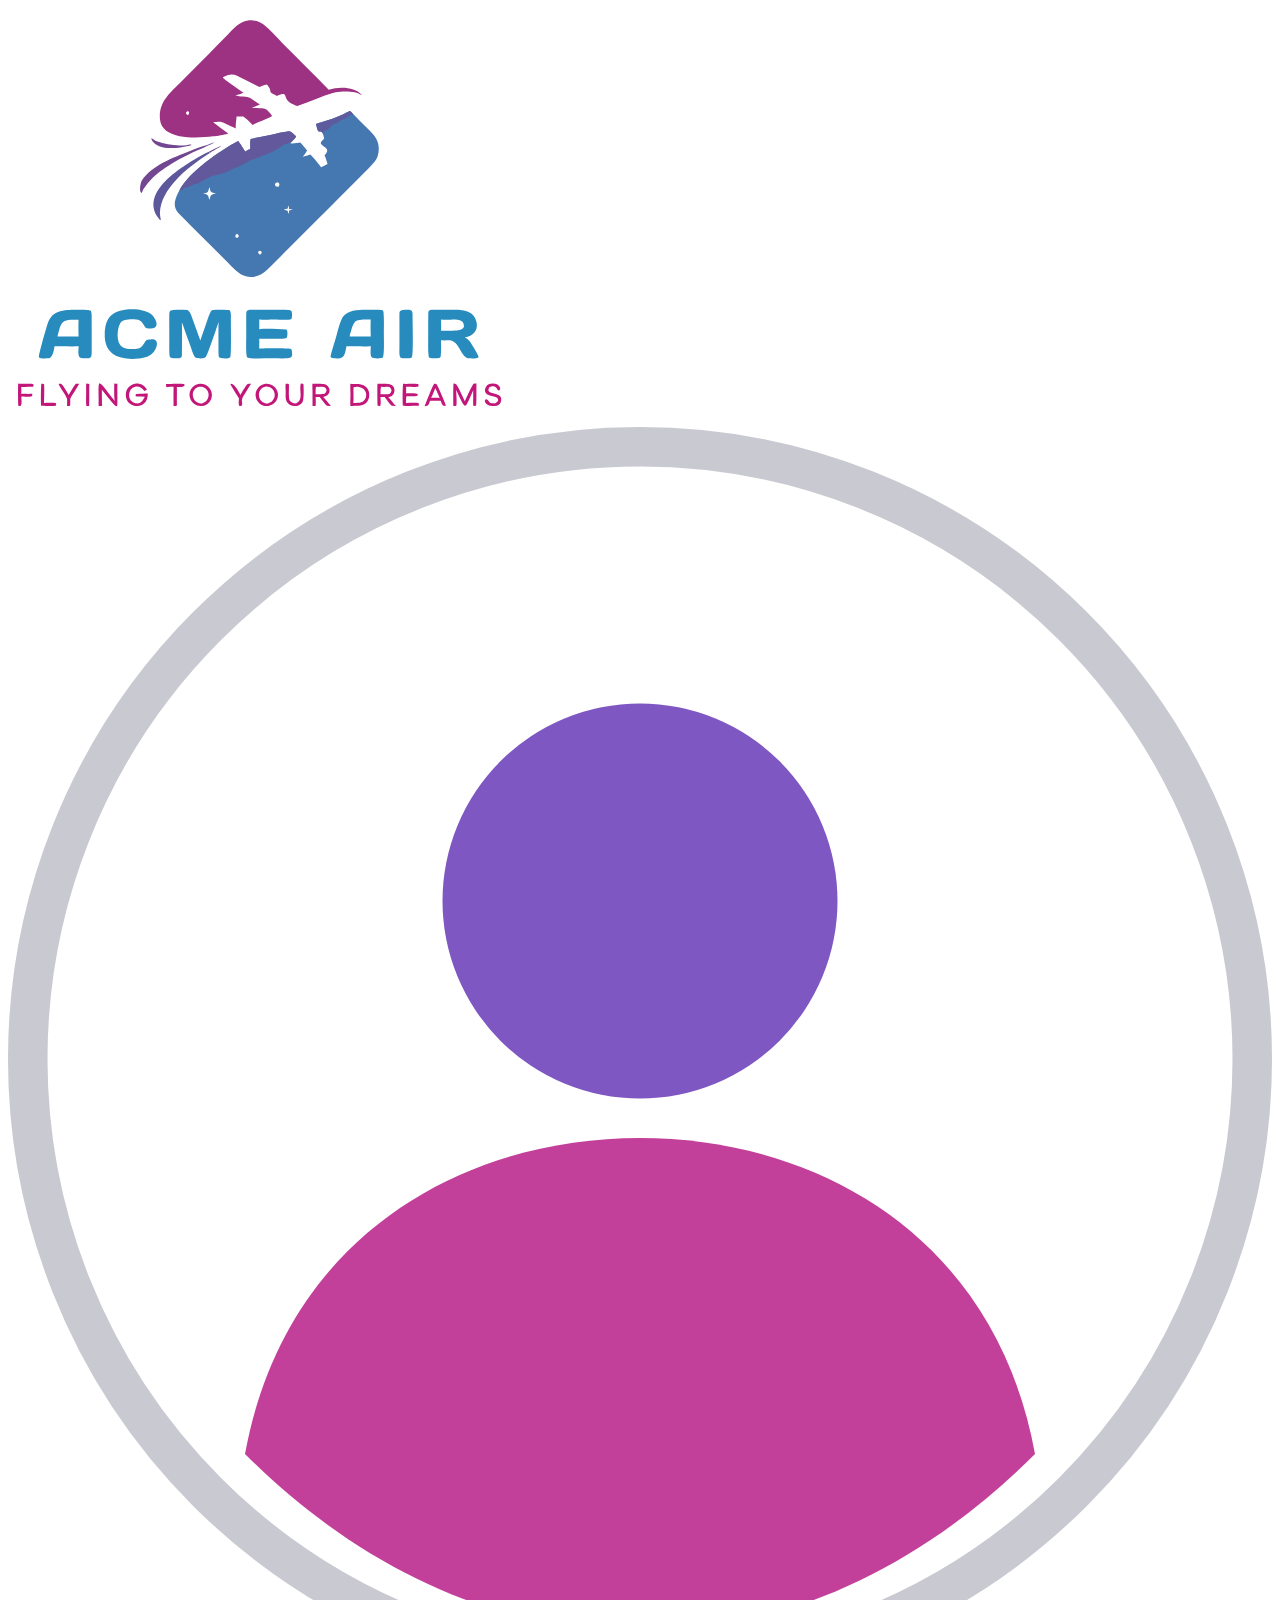
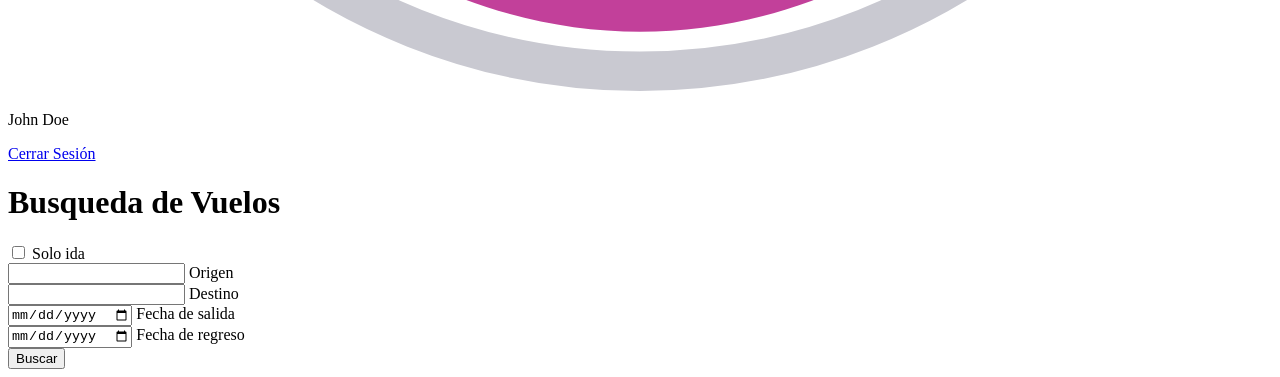
==== buscar-vuelos.html @ 40a118a6 "Add buscar-vuelos.html for flight search functionality" ====
<!DOCTYPE html>
<html lang="es">
<head>
    <meta charset="UTF-8">
    <meta name="viewport" content="width=device-width, initial-scale=1.0">
    <meta name="description" content="ACME AIR: busca vuelos indicando origen, destino y fechas de viaje.">
    <title>Búsqueda de Vuelos - Acme Air</title>
    <!-- Tipografía Poppins -->
    <link rel="preconnect" href="https://fonts.googleapis.com">
    <link rel="preconnect" href="https://fonts.gstatic.com" crossorigin>
    <link href="https://fonts.googleapis.com/css2?family=Poppins:wght@300;400;500;600;700&display=swap" rel="stylesheet">
    <link rel="stylesheet" href="css/buscar-vuelos.css">
</head>
<body>
    <div class="main-container">
        <!-- Banner superior -->
        <header class="header-banner">
            <a href="menu.html" aria-label="Acme Air, ir al menú principal">
                <img src="img/icons/Logo.svg" alt="Acme Air - Flying to your dreams" class="logo">
            </a>
        </header>

        <!-- Contenedor de la tarjeta blanca -->
        <main class="card-container">
            <div class="search-content">

                <!-- Usuario y cierre de sesión -->
                <section class="usuario" aria-label="Sesión de usuario">
                    <svg class="usuario__avatar" viewBox="0 0 64 64" role="img" aria-label="Foto de perfil de John Doe">
                        <circle cx="32" cy="32" r="31" fill="#fff" stroke="#c9c9d1" stroke-width="2"/>
                        <circle cx="32" cy="24" r="10" fill="#7e57c2"/>
                        <path d="M12 52c2-11 11-16 20-16s18 5 20 16c-6 6-13 9-20 9s-14-3-20-9z" fill="#c2409a"/>
                    </svg>
                    <div class="usuario__datos">
                        <p class="usuario__nombre">John Doe</p>
                        <a class="usuario__salir" href="index.html">Cerrar Sesión</a>
                    </div>
                </section>

                <h1 class="titulo" id="titulo-busqueda">Busqueda de Vuelos</h1>

                <form class="formulario" action="vuelos.html" method="get" aria-labelledby="titulo-busqueda">

                    <div class="campo-check">
                        <input type="checkbox" id="solo-ida" name="solo-ida" value="si">
                        <label for="solo-ida">Solo ida</label>
                    </div>

                    <div class="campo">
                        <input type="text" id="origen" name="origen" placeholder=" " list="ciudades" autocomplete="off" required>
                        <label for="origen">Origen</label>
                    </div>

                    <div class="campo">
                        <input type="text" id="destino" name="destino" placeholder=" " list="ciudades" autocomplete="off" required>
                        <label for="destino">Destino</label>
                    </div>

                    <div class="campo campo--fecha">
                        <input type="date" id="fecha-salida" name="fecha-salida" required>
                        <label for="fecha-salida">Fecha de salida</label>
                    </div>

                    <div class="campo campo--fecha campo--regreso">
                        <input type="date" id="fecha-regreso" name="fecha-regreso">
                        <label for="fecha-regreso">Fecha de regreso</label>
                    </div>

                    <datalist id="ciudades">
                        <option value="Bogotá"></option>
                        <option value="Barranquilla"></option>
                        <option value="Medellín"></option>
                        <option value="Cali"></option>
                        <option value="Cartagena"></option>
                        <option value="Bucaramanga"></option>
                    </datalist>

                    <button type="submit" class="btn-buscar">Buscar</button>
                </form>

            </div>
        </main>
    </div>
</body>
</html>
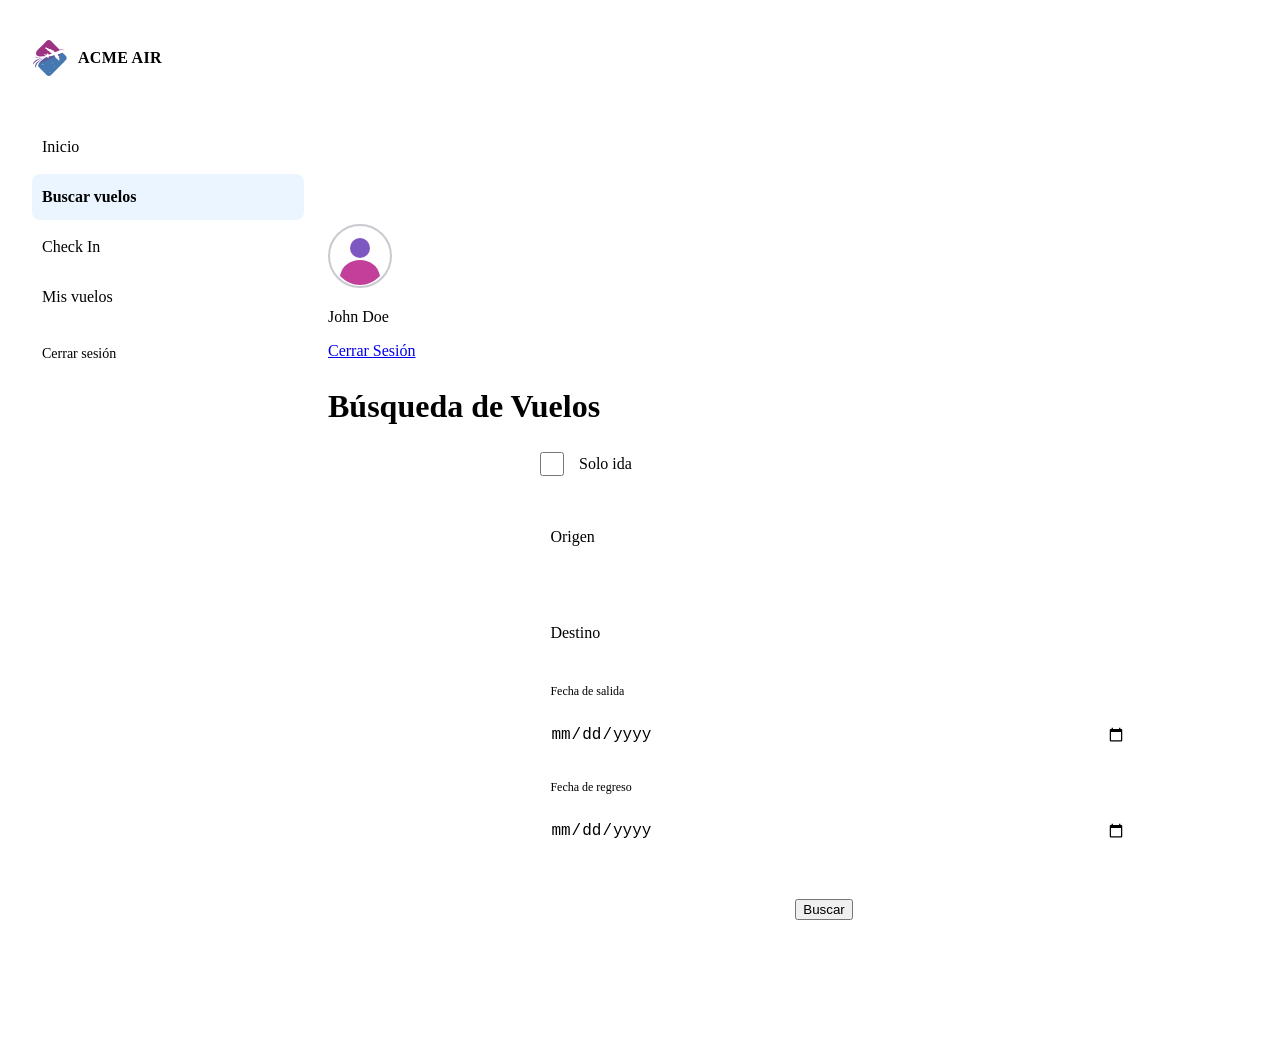
==== commit dd82b05d: "Reactualizar HTML" ====
--- a/buscar-vuelos.html
+++ b/buscar-vuelos.html
@@ -9,77 +9,101 @@
     <link rel="preconnect" href="https://fonts.googleapis.com">
     <link rel="preconnect" href="https://fonts.gstatic.com" crossorigin>
     <link href="https://fonts.googleapis.com/css2?family=Poppins:wght@300;400;500;600;700&display=swap" rel="stylesheet">
-    <link rel="stylesheet" href="css/buscar-vuelos.css">
+    <!-- Estilos: tokens/componentes → layout → formularios → responsive -->
+    <link rel="stylesheet" href="css/style.css">
+    <link rel="stylesheet" href="css/layout.css">
+    <link rel="stylesheet" href="css/forms.css">
+    <link rel="stylesheet" href="css/responsive.css">
 </head>
 <body>
-    <div class="main-container">
-        <!-- Banner superior -->
-        <header class="header-banner">
-            <a href="menu.html" aria-label="Acme Air, ir al menú principal">
+    <div class="app">
+        <!-- Estado del menú (hamburguesa en móvil, sidebar en desktop) -->
+        <input type="checkbox" id="menu-toggle" class="menu-toggle">
+
+        <header class="site-header">
+            <label for="menu-toggle" class="menu-btn">
+                <svg class="menu-btn__icon" viewBox="0 0 24 24" aria-hidden="true">
+                    <rect class="menu-btn__linea" x="2" y="4.8" width="20" height="2.2" rx="1.1"></rect>
+                    <rect class="menu-btn__linea" x="2" y="10.9" width="20" height="2.2" rx="1.1"></rect>
+                    <rect class="menu-btn__linea" x="2" y="17" width="20" height="2.2" rx="1.1"></rect>
+                </svg>
+                <span class="visually-hidden">Abrir menú</span>
+            </label>
+            <a href="menu.html" class="site-logo" aria-label="Acme Air, ir al menú principal">
                 <img src="img/icons/Logo.svg" alt="Acme Air - Flying to your dreams" class="logo">
             </a>
         </header>
 
-        <!-- Contenedor de la tarjeta blanca -->
-        <main class="card-container">
-            <div class="search-content">
+        <nav class="sidebar" aria-label="Menú de navegación">
+            <label for="menu-toggle" class="sidebar__cerrar">Cerrar menú</label>
+            <div class="sidebar__brand">
+                <img src="img/icons/iconoLogo.svg" alt="" class="sidebar__brand-icon">
+                <span class="sidebar__brand-texto">ACME AIR</span>
+            </div>
+            <a href="menu.html" class="sidebar__link">Inicio</a>
+            <a href="buscar-vuelos.html" class="sidebar__link" aria-current="page">Buscar vuelos</a>
+            <a href="checkin.html" class="sidebar__link">Check In</a>
+            <a href="mis-vuelos.html" class="sidebar__link">Mis vuelos</a>
+            <a href="index.html" class="sidebar__link sidebar__salir">Cerrar sesión</a>
+        </nav>
 
-                <!-- Usuario y cierre de sesión -->
-                <section class="usuario" aria-label="Sesión de usuario">
-                    <svg class="usuario__avatar" viewBox="0 0 64 64" role="img" aria-label="Foto de perfil de John Doe">
-                        <circle cx="32" cy="32" r="31" fill="#fff" stroke="#c9c9d1" stroke-width="2"/>
-                        <circle cx="32" cy="24" r="10" fill="#7e57c2"/>
-                        <path d="M12 52c2-11 11-16 20-16s18 5 20 16c-6 6-13 9-20 9s-14-3-20-9z" fill="#c2409a"/>
-                    </svg>
-                    <div class="usuario__datos">
-                        <p class="usuario__nombre">John Doe</p>
-                        <a class="usuario__salir" href="index.html">Cerrar Sesión</a>
-                    </div>
-                </section>
+        <main class="content">
 
-                <h1 class="titulo" id="titulo-busqueda">Busqueda de Vuelos</h1>
+            <!-- Usuario y cierre de sesión -->
+            <section class="usuario" aria-label="Sesión de usuario">
+                <svg class="usuario__avatar" viewBox="0 0 64 64" role="img" aria-label="Foto de perfil de John Doe">
+                    <circle cx="32" cy="32" r="31" fill="#fff" stroke="#c9c9d1" stroke-width="2"/>
+                    <circle cx="32" cy="24" r="10" fill="#7e57c2"/>
+                    <path d="M12 52c2-11 11-16 20-16s18 5 20 16c-6 6-13 9-20 9s-14-3-20-9z" fill="#c2409a"/>
+                </svg>
+                <div class="usuario__datos">
+                    <p class="usuario__nombre">John Doe</p>
+                    <a class="usuario__salir" href="index.html">Cerrar Sesión</a>
+                </div>
+            </section>
 
-                <form class="formulario" action="vuelos.html" method="get" aria-labelledby="titulo-busqueda">
+            <h1 class="titulo" id="titulo-busqueda">Búsqueda de Vuelos</h1>
 
-                    <div class="campo-check">
-                        <input type="checkbox" id="solo-ida" name="solo-ida" value="si">
-                        <label for="solo-ida">Solo ida</label>
-                    </div>
+            <form class="formulario" action="vuelos.html" method="get" aria-labelledby="titulo-busqueda">
 
-                    <div class="campo">
-                        <input type="text" id="origen" name="origen" placeholder=" " list="ciudades" autocomplete="off" required>
-                        <label for="origen">Origen</label>
-                    </div>
+                <div class="campo-check">
+                    <input type="checkbox" id="solo-ida" name="solo-ida" value="si">
+                    <label for="solo-ida">Solo ida</label>
+                </div>
 
-                    <div class="campo">
-                        <input type="text" id="destino" name="destino" placeholder=" " list="ciudades" autocomplete="off" required>
-                        <label for="destino">Destino</label>
-                    </div>
+                <div class="campo">
+                    <input type="text" id="origen" name="origen" placeholder=" " list="ciudades" autocomplete="off" required>
+                    <label for="origen">Origen</label>
+                </div>
 
-                    <div class="campo campo--fecha">
-                        <input type="date" id="fecha-salida" name="fecha-salida" required>
-                        <label for="fecha-salida">Fecha de salida</label>
-                    </div>
+                <div class="campo">
+                    <input type="text" id="destino" name="destino" placeholder=" " list="ciudades" autocomplete="off" required>
+                    <label for="destino">Destino</label>
+                </div>
 
-                    <div class="campo campo--fecha campo--regreso">
-                        <input type="date" id="fecha-regreso" name="fecha-regreso">
-                        <label for="fecha-regreso">Fecha de regreso</label>
-                    </div>
+                <div class="campo campo--fecha">
+                    <input type="date" id="fecha-salida" name="fecha-salida" required>
+                    <label for="fecha-salida">Fecha de salida</label>
+                </div>
 
-                    <datalist id="ciudades">
-                        <option value="Bogotá"></option>
-                        <option value="Barranquilla"></option>
-                        <option value="Medellín"></option>
-                        <option value="Cali"></option>
-                        <option value="Cartagena"></option>
-                        <option value="Bucaramanga"></option>
-                    </datalist>
+                <div class="campo campo--fecha campo--regreso">
+                    <input type="date" id="fecha-regreso" name="fecha-regreso">
+                    <label for="fecha-regreso">Fecha de regreso</label>
+                </div>
 
-                    <button type="submit" class="btn-buscar">Buscar</button>
-                </form>
+                <datalist id="ciudades">
+                    <option value="Bogotá"></option>
+                    <option value="Barranquilla"></option>
+                    <option value="Medellín"></option>
+                    <option value="Cali"></option>
+                    <option value="Cartagena"></option>
+                    <option value="Bucaramanga"></option>
+                </datalist>
 
-            </div>
+                <button type="submit" class="btn-primario">Buscar</button>
+            </form>
+
         </main>
     </div>
 </body>
-</html>+</html>
--- a/css/layout.css
+++ b/css/layout.css
@@ -0,0 +1,239 @@
+/* ==========================================
+   layout.css
+   Estructura de página: marco de la app, cabecera,
+   menú (hamburguesa en móvil / sidebar en desktop)
+   y layout de las vistas de autenticación.
+   ========================================== */
+
+/* ---------- 1. Marco de la aplicación ---------- */
+.app {
+    position: relative;
+    display: flex;
+    flex-direction: column;
+    min-height: 100vh;
+    background-color: var(--blanco);
+}
+
+/* ---------- 2. Cabecera con degradado ---------- */
+.site-header {
+    position: relative;
+    display: flex;
+    justify-content: center;
+    align-items: center;
+    padding: 1.5rem 1.25rem;
+    background: var(--gradiente);
+}
+
+.site-logo {
+    display: block;
+    width: 100%;
+    max-width: 7rem;
+}
+
+.logo {
+    width: 100%;
+    height: auto;
+    filter: brightness(0) invert(1); /* Pone el logo de color blanco */
+}
+
+/* ---------- 3. Menú: checkbox oculto + botón hamburguesa ----------
+   El checkbox .menu-toggle guarda el estado abierto/cerrado.
+   El <label for="menu-toggle"> lo activa al hacer clic. */
+.menu-toggle {
+    position: absolute;
+    width: 1px;
+    height: 1px;
+    opacity: 0;
+    pointer-events: none;
+}
+
+.menu-btn {
+    position: absolute;
+    top: 50%;
+    left: 1rem;
+    transform: translateY(-50%);
+    display: flex;
+    align-items: center;
+    justify-content: center;
+    width: 2.75rem;
+    height: 2.75rem;
+    padding: 0.5rem;
+    border-radius: 0.5rem;
+    cursor: pointer;
+}
+
+/* Icono svg: 3 barras que se transforman en X */
+.menu-btn__icon {
+    width: 1.5rem;
+    height: 1.5rem;
+    overflow: visible;
+}
+
+.menu-btn__linea {
+    fill: var(--blanco);
+    transform-box: fill-box;
+    transform-origin: center;
+    transition: transform 0.25s ease, opacity 0.25s ease;
+}
+
+/* Foco por teclado: el foco llega al checkbox oculto, se marca el botón visible */
+.menu-toggle:focus-visible ~ .site-header .menu-btn {
+    outline: 3px solid var(--blanco);
+    outline-offset: 3px;
+}
+
+/* Hamburguesa → X cuando el menú está abierto */
+.menu-toggle:checked ~ .site-header .menu-btn__linea:nth-child(1) {
+    transform: translateY(0.4375rem) rotate(45deg);
+}
+
+.menu-toggle:checked ~ .site-header .menu-btn__linea:nth-child(2) {
+    opacity: 0;
+}
+
+.menu-toggle:checked ~ .site-header .menu-btn__linea:nth-child(3) {
+    transform: translateY(-0.4375rem) rotate(-45deg);
+}
+
+/* ---------- 4. Menú desplegable (móvil) ----------
+   En móvil es un bloque que se despliega bajo la cabecera.
+   Desktop lo convierte en sidebar lateral (ver responsive.css). */
+.sidebar {
+    display: none;
+    flex-direction: column;
+    gap: 0.25rem;
+    padding: 1rem 1.5rem 2rem;   /* el padding inferior compensa el solapamiento de .content */
+    background-color: var(--blanco);
+    border-bottom: 1px solid var(--borde-suave);
+}
+
+.menu-toggle:checked ~ .sidebar {
+    display: flex;
+}
+
+.sidebar__cerrar {
+    display: none;
+}
+
+/* Marca del sidebar: solo visible en el sidebar fijo de desktop (ver responsive.css) */
+.sidebar__brand {
+    display: none;
+    align-items: center;
+    gap: 0.625rem;
+    margin-bottom: 1.5rem;
+    padding-bottom: 1.25rem;
+    border-bottom: 1px solid var(--borde-suave);
+}
+
+.sidebar__brand-icon {
+    width: 2.25rem;
+    height: 2.25rem;
+}
+
+.sidebar__brand-texto {
+    font-size: 1rem;
+    font-weight: 700;
+    letter-spacing: 0.02em;
+    color: var(--texto);
+}
+
+.sidebar__link {
+    display: flex;
+    justify-content: space-between;
+    align-items: center;
+    padding: 0.875rem 0.5rem;
+    border-bottom: 1px solid var(--borde-suave);
+    font-size: 1rem;
+    font-weight: 500;
+    color: var(--texto);
+    text-decoration: none;
+    transition: color 0.2s ease;
+}
+
+.sidebar__link:hover,
+.sidebar__link[aria-current="page"] {
+    color: var(--azul);
+}
+
+.sidebar__salir {
+    margin-top: 0.5rem;
+    border-bottom: 0;
+    font-size: 0.875rem;
+    color: var(--texto-suave);
+}
+
+/* ---------- 5. Contenido principal (tarjeta blanca) ---------- */
+.content {
+    position: relative;
+    flex: 1;
+    margin-top: -1.5625rem;      /* solapa la cabecera */
+    padding: 1.875rem 1.5rem 2.5rem;
+    background-color: var(--blanco);
+    border-radius: 1.875rem 1.875rem 0 0;
+    box-shadow: 0 -5px 20px rgba(0, 0, 0, 0.05);
+}
+
+/* Botón suelto al final de la tarjeta (p. ej. "Volver") */
+.content > .btn-primario {
+    margin-top: 1.75rem;
+}
+
+/* Variante: centra el contenido verticalmente en pantallas donde sobra
+   espacio (p. ej. el menú principal, con pocas tarjetas) */
+.content--centrado {
+    display: flex;
+    flex-direction: column;
+    justify-content: center;
+}
+
+/* Listados de vuelos: apilados en móvil */
+.lista-vuelos {
+    list-style: none;
+    display: flex;
+    flex-direction: column;
+    gap: 1.25rem;
+}
+
+.lista-vuelos > li {
+    display: flex;
+    min-width: 0;
+}
+
+.lista-vuelos > li > .vuelo {
+    flex: 1;
+}
+
+/* Opciones del menú principal: apiladas en móvil */
+.opciones {
+    display: flex;
+    flex-direction: column;
+    gap: 1.5rem;
+}
+
+/* ---------- 6. Vistas de autenticación (login, registro, etc.) ---------- */
+.auth {
+    display: flex;
+    flex-direction: column;
+    min-height: 100vh;
+    background-color: var(--blanco);
+}
+
+.auth__brand {
+    display: flex;
+    justify-content: center;
+    align-items: center;
+    padding: 1.875rem 1.25rem;
+    background: var(--gradiente-diagonal);
+}
+
+.auth__logo {
+    width: 8.75rem;
+}
+
+.auth__form {
+    flex: 1;
+    display: flex;
+    justify-content: center;
+    align-items: center;
+    padding: 1.875rem 1.25rem;
+}
--- a/css/forms.css
+++ b/css/forms.css
@@ -0,0 +1,270 @@
+/* ==========================================
+   forms.css
+   Campos, formularios, casillas, enlaces de formulario,
+   filtros tipo chip y su lógica solo con CSS (:checked / :has).
+   ========================================== */
+
+/* ---------- 1. Formulario base ---------- */
+.formulario {
+    display: flex;
+    flex-direction: column;
+    gap: 1.25rem;
+    width: 100%;
+}
+
+.formulario > .btn-primario {
+    margin-top: 0.75rem;
+}
+
+/* Variante tarjeta (check-in): el formulario se ve como un bloque propio */
+.formulario--tarjeta {
+    gap: 1.5rem;
+    margin-top: 1.5rem;
+    padding: 1.5rem 1.25rem;
+    border: 1px solid var(--borde);
+    border-radius: var(--radio);
+    box-shadow: var(--sombra-tarjeta);
+}
+
+.formulario--tarjeta > .btn-primario {
+    margin-top: 0;
+}
+
+/* ---------- 2. Campo con etiqueta flotante ----------
+   Requiere: <div class="campo"><input placeholder=" "><label></label></div> */
+.campo {
+    position: relative;
+}
+
+.campo input {
+    width: 100%;
+    height: 3.5rem;
+    padding: 1rem 0.9rem 0.25rem;
+    border: 1px solid var(--borde);
+    border-radius: var(--radio-boton);
+    font-size: 1rem;
+    color: var(--texto);
+    background-color: var(--blanco);
+    transition: border-color 0.2s ease, box-shadow 0.2s ease;
+}
+
+.campo input:hover {
+    border-color: var(--texto-suave);
+}
+
+.campo input:focus {
+    border-color: var(--azul);
+    box-shadow: 0 0 0 2px rgba(33, 150, 243, 0.25);
+    outline: none;
+}
+
+.campo label {
+    position: absolute;
+    left: 0.9rem;
+    top: 50%;
+    transform: translateY(-50%);
+    padding: 0 0.25rem;
+    margin-left: -0.25rem;
+    font-size: 1rem;
+    color: var(--texto-suave);
+    background-color: var(--blanco);
+    pointer-events: none;
+    transition: top 0.15s ease, font-size 0.15s ease, color 0.15s ease;
+}
+
+/* Etiqueta flotante: al enfocar, al tener texto o en campos de fecha */
+.campo input:focus + label,
+.campo input:not(:placeholder-shown) + label,
+.campo--fecha label {
+    top: 0;
+    font-size: 0.75rem;
+}
+
+.campo input:focus + label {
+    color: var(--azul);
+}
+
+/* ---------- 3. Grupo de campos (fieldset) ---------- */
+.grupo {
+    display: flex;
+    flex-direction: column;
+    gap: 1.25rem;
+    border: 0;
+}
+
+.grupo__titulo {
+    margin-bottom: 0.25rem;
+    font-size: 1rem;
+    font-weight: 500;
+    color: var(--texto-suave);
+}
+
+/* ---------- 4. Casilla de verificación ("Solo ida", "Recordar mis datos") ---------- */
+.campo-check {
+    display: flex;
+    align-items: center;
+    gap: 0.75rem;
+    color: var(--texto);
+}
+
+.campo-check input {
+    width: 1.5rem;
+    height: 1.5rem;
+    accent-color: var(--azul);
+    cursor: pointer;
+}
+
+.campo-check label {
+    cursor: pointer;
+}
+
+/* Mejora solo con CSS: al marcar "Solo ida" se oculta la fecha de regreso */
+.formulario:has(#solo-ida:checked) .campo--regreso {
+    display: none;
+}
+
+/* ---------- 5. Enlaces bajo un formulario ---------- */
+.links-row {
+    display: flex;
+    flex-direction: column;
+    align-items: center;
+    gap: 0.625rem;
+    margin-top: 1.25rem;
+}
+
+.links-row a {
+    font-size: 0.875rem;
+    color: var(--texto);
+    text-decoration: none;
+}
+
+.links-row a:hover {
+    text-decoration: underline;
+}
+
+/* ---------- 6. Caja de formulario de autenticación ---------- */
+.form-box {
+    width: 100%;
+    max-width: 22.5rem;
+}
+
+.form-box .titulo {
+    margin: 0 0 1.5rem;
+}
+
+.info-text {
+    margin-bottom: 1.5rem;
+    font-size: 0.875rem;
+    text-align: center;
+    color: #666;
+}
+
+/* ---------- 7. Filtros tipo chip (solo CSS) ----------
+   Estructura: .resultados > [input radio oculto]… + .filtros + ul.lista-vuelos
+   Los radios van antes de la lista para poder usar el selector ~ */
+.resultados {
+    position: relative;
+    display: flex;
+    flex-direction: column;
+    gap: 1.25rem;
+}
+
+.filtro-input {
+    position: absolute;
+    width: 1px;
+    height: 1px;
+    opacity: 0;
+    pointer-events: none;
+}
+
+.filtros {
+    display: flex;
+    flex-wrap: wrap;
+    gap: 0.5rem;
+}
+
+.chip {
+    padding: 0.5rem 1rem;
+    border: 1px solid var(--borde);
+    border-radius: 999px;
+    background-color: var(--blanco);
+    font-size: 0.875rem;
+    color: var(--texto-medio);
+    cursor: pointer;
+    transition: background-color 0.2s ease, color 0.2s ease, border-color 0.2s ease;
+}
+
+.chip:hover {
+    border-color: var(--texto-suave);
+}
+
+/* Chip activo */
+#franja-todas:checked ~ .filtros label[for="franja-todas"],
+#franja-manana:checked ~ .filtros label[for="franja-manana"],
+#franja-tarde:checked ~ .filtros label[for="franja-tarde"],
+#estado-todos:checked ~ .filtros label[for="estado-todos"],
+#estado-proximos:checked ~ .filtros label[for="estado-proximos"],
+#estado-aterrizados:checked ~ .filtros label[for="estado-aterrizados"] {
+    background-color: var(--azul);
+    border-color: var(--azul);
+    color: var(--blanco);
+}
+
+/* Foco por teclado sobre el chip */
+#franja-todas:focus-visible ~ .filtros label[for="franja-todas"],
+#franja-manana:focus-visible ~ .filtros label[for="franja-manana"],
+#franja-tarde:focus-visible ~ .filtros label[for="franja-tarde"],
+#estado-todos:focus-visible ~ .filtros label[for="estado-todos"],
+#estado-proximos:focus-visible ~ .filtros label[for="estado-proximos"],
+#estado-aterrizados:focus-visible ~ .filtros label[for="estado-aterrizados"] {
+    outline: 3px solid var(--color-fin);
+    outline-offset: 3px;
+}
+
+/* Vuelos disponibles: ocultar las tarjetas que no pertenecen a la franja elegida */
+#franja-manana:checked ~ .lista-vuelos > li:not([data-franja="manana"]),
+#franja-tarde:checked ~ .lista-vuelos > li:not([data-franja="tarde"]) {
+    display: none;
+}
+
+/* Mis vuelos: ocultar las tarjetas que no pertenecen al estado elegido */
+#estado-proximos:checked ~ .lista-vuelos > li:not([data-estado="proximo"]),
+#estado-aterrizados:checked ~ .lista-vuelos > li:not([data-estado="aterrizado"]) {
+    display: none;
+}
+
+/* ---------- 8. Ocultar una tarjeta individual (solo CSS) ----------
+   Cada <article class="vuelo"> incluye un checkbox oculto .vuelo-dismiss
+   y un botón "×". Al marcarlo, :has() oculta su <li> completo. */
+.vuelo-dismiss {
+    position: absolute;
+    width: 1px;
+    height: 1px;
+    opacity: 0;
+    pointer-events: none;
+}
+
+.vuelo__ocultar {
+    flex: none;
+    display: flex;
+    align-items: center;
+    justify-content: center;
+    width: 1.75rem;
+    height: 1.75rem;
+    margin-left: 0.25rem;
+    border-radius: 50%;
+    font-size: 1.125rem;
+    line-height: 1;
+    color: var(--texto-suave);
+    cursor: pointer;
+    transition: background-color 0.2s ease, color 0.2s ease;
+}
+
+.vuelo__ocultar:hover {
+    background-color: var(--fondo-app);
+    color: var(--texto);
+}
+
+.lista-vuelos > li:has(.vuelo-dismiss:checked) {
+    display: none;
+}
--- a/css/responsive.css
+++ b/css/responsive.css
@@ -0,0 +1,413 @@
+/* ==========================================
+   responsive.css
+   Todos los breakpoints del proyecto:
+     320px  → móvil pequeño (ajustes de compactación)
+     768px  → tablet (app tipo dashboard: sidebar fijo separado del
+              contenido, a todo el ancho de la pantalla)
+     1024px → desktop (mismo esquema que tablet, con más espacio)
+   Base = móvil (mobile-first) en style.css, layout.css y forms.css.
+   En móvil el menú es desplegable: el botón hamburguesa abre un
+   panel que empuja el contenido hacia abajo. Desde 768px el menú
+   deja de ser un panel flotante: pasa a ser un sidebar fijo y
+   siempre visible, separado del contenido (no una tarjeta de
+   móvil estirada en medio de la pantalla).
+   ========================================== */
+
+/* ==========================================
+   320px — Móvil pequeño
+   ========================================== */
+@media screen and (max-width: 320px) {
+    .site-header {
+        padding: 1.125rem 0.9375rem;
+    }
+
+    .site-logo {
+        max-width: 6rem;
+    }
+
+    .menu-btn {
+        left: 0.75rem;
+    }
+
+    .content {
+        padding: 1.25rem 0.9375rem 2rem;
+        border-radius: 1.25rem 1.25rem 0 0;
+    }
+
+    .titulo {
+        margin: 1.25rem 0 1rem;
+    }
+
+    .usuario__avatar {
+        width: 3rem;
+        height: 3rem;
+    }
+
+    .vuelo {
+        gap: 0.625rem;
+        padding: 0.875rem 0.75rem;
+        font-size: 0.8125rem;
+    }
+
+    .vuelo__icono {
+        width: 2.25rem;
+        height: 2.25rem;
+    }
+
+    .opcion {
+        padding: 0.875rem 1rem;
+    }
+
+    .formulario--tarjeta {
+        padding: 1.25rem 0.875rem;
+    }
+
+    .auth__logo {
+        width: 7rem;
+    }
+
+    .auth__form {
+        padding: 1.5rem 0.9375rem;
+    }
+}
+
+/* ==========================================
+   768px — Tablet y escritorio
+   La app pasa a ser un layout de dos columnas: sidebar fijo y
+   siempre visible a la izquierda, cabecera + contenido a la
+   derecha ocupando el resto del ancho completo de la ventana.
+   El botón hamburguesa desaparece: ya no hace falta desplegar nada.
+   ========================================== */
+@media screen and (min-width: 768px) {
+    body {
+        background-color: var(--fondo-app);
+    }
+
+    .app {
+        display: grid;
+        grid-template-columns: 14.5rem minmax(0, 1fr);
+        grid-template-rows: auto 1fr;
+        max-width: none;
+        width: 100%;
+        min-height: 100vh;
+        margin: 0;
+        border-radius: 0;
+        box-shadow: none;
+    }
+
+    /* El botón hamburguesa y su checkbox dejan de ser necesarios: el sidebar es fijo */
+    .menu-toggle,
+    .menu-btn {
+        display: none;
+    }
+
+    .site-header {
+        grid-column: 2;
+        grid-row: 1;
+        justify-content: flex-start;
+        padding: 1.75rem 2.5rem;
+    }
+
+    .site-logo {
+        max-width: 8rem;
+    }
+
+    /* Sidebar: deja de ser un panel desplegable y pasa a estar siempre visible,
+       separado del contenido por un borde */
+    .sidebar {
+        position: static;
+        grid-column: 1;
+        grid-row: 1 / -1;
+        display: flex;
+        width: 100%;
+        height: 100%;
+        padding: 1.75rem 1.25rem;
+        background-color: var(--blanco);
+        border-right: 1px solid var(--borde-suave);
+        border-bottom: 0;
+        box-shadow: none;
+        transform: none;
+        visibility: visible;
+        overflow-y: auto;
+    }
+
+    .sidebar__brand {
+        display: flex;
+    }
+
+    .sidebar__link {
+        padding: 0.875rem 0.625rem;
+        border-radius: 0.5rem;
+    }
+
+    .sidebar__link:hover {
+        background-color: var(--fondo-app);
+    }
+
+    .sidebar__link[aria-current="page"] {
+        background-color: #eaf5ff;
+        font-weight: 600;
+    }
+
+    /* Contenido: centrado con un ancho máximo y padding lateral, dentro de
+       su propia columna (ocupa todo el alto y ancho que le sobra a la
+       derecha del sidebar, nunca una tarjeta angosta flotando sola) */
+    .content {
+        grid-column: 2;
+        grid-row: 2;
+        max-width: 52rem;
+        width: 100%;
+        margin: 0 auto;
+        padding: 1rem 2.5rem 3.5rem;
+        border-radius: 0;
+        box-shadow: none;
+    }
+
+    .content--centrado {
+        min-height: 100%;
+    }
+
+    .titulo {
+        margin: 1.75rem 0 1.5rem;
+    }
+
+    .usuario__avatar {
+        width: 4rem;
+        height: 4rem;
+    }
+
+    /* Botones y formularios con ancho limitado y centrados */
+    .btn-primario {
+        max-width: 20rem;
+        margin-inline: auto;
+    }
+
+    .formulario {
+        max-width: 32rem;
+        margin-inline: auto;
+    }
+
+    .formulario > .btn-primario {
+        margin-top: 1rem;
+    }
+
+    .resumen-busqueda {
+        flex-direction: row;
+        justify-content: center;
+        gap: 0.75rem;
+        margin: -1rem 0 2rem;
+        text-align: center;
+    }
+
+    .resumen-busqueda span::after {
+        content: " ·";
+    }
+
+    /* Listado de vuelos: cuadrícula fluida. El mínimo (23.5rem) es el
+       ancho real que necesita una tarjeta de vuelo sin partirse o
+       desbordarse sobre la de al lado */
+    .lista-vuelos {
+        display: grid;
+        grid-template-columns: repeat(auto-fit, minmax(23.5rem, 1fr));
+        gap: 1.5rem;
+    }
+
+    .lista-vuelos > li > .vuelo {
+        height: 100%;
+    }
+
+    .filtros {
+        justify-content: center;
+    }
+
+    /* Menú principal: las 3 opciones en fila, más grandes para
+       aprovechar el ancho disponible */
+    .opciones {
+        display: grid;
+        grid-template-columns: repeat(3, minmax(0, 1fr));
+        gap: 1.5rem;
+    }
+
+    .opcion {
+        flex-direction: column;
+        justify-content: center;
+        gap: 1rem;
+        padding: 2rem 1.25rem;
+        text-align: center;
+    }
+
+    .opcion__icono {
+        width: 4.75rem;
+        height: 4.75rem;
+    }
+
+    .opcion__icono img {
+        width: 4.75rem;
+        height: 4.75rem;
+    }
+
+    .opcion__titulo {
+        flex: none;
+        text-align: center;
+        font-size: 1.0625rem;
+    }
+
+    .opcion__flecha {
+        display: none;
+    }
+
+    .saludo {
+        margin-bottom: 1rem;
+    }
+
+    .saludo__nombre {
+        font-size: 1.75rem;
+    }
+
+    .saludo__subtitulo {
+        font-size: 1.3125rem;
+    }
+
+    /* Autenticación: panel de marca a la izquierda y formulario a la derecha,
+       a pantalla completa (sin recuadro) */
+    .auth {
+        flex-direction: row;
+    }
+
+    .auth__brand {
+        flex: 1;
+        padding: 2.5rem;
+    }
+
+    .auth__logo {
+        width: 11rem;
+    }
+
+    .auth__form {
+        flex: 1.1;
+        padding: 2.5rem 2rem;
+    }
+
+    .form-box {
+        max-width: 22rem;
+    }
+}
+
+/* ==========================================
+   1024px — Desktop
+   Mismo esquema de dos columnas que la tablet, con un sidebar y
+   un contenido algo más amplios para aprovechar el ancho extra.
+   ========================================== */
+@media screen and (min-width: 1024px) {
+    .app {
+        grid-template-columns: 17rem minmax(0, 1fr);
+    }
+
+    .site-header {
+        padding: 2rem 3rem;
+    }
+
+    .site-logo {
+        max-width: 10rem;
+    }
+
+    .sidebar {
+        padding: 2rem 1.5rem;
+    }
+
+    .content {
+        max-width: 64rem;
+        padding: 1rem 3rem 4rem;
+    }
+
+    /* Check-in: tarjeta del vuelo y formulario lado a lado, pero solo si
+       de verdad entran (auto-fit): si no hay espacio, se apilan en vez
+       de desbordarse una sobre la otra */
+    .content--checkin {
+        display: grid;
+        grid-template-columns: repeat(auto-fit, minmax(19rem, 1fr));
+        column-gap: 2rem;
+        align-items: start;
+    }
+
+    .content--checkin > .usuario,
+    .content--checkin > .titulo {
+        grid-column: 1 / -1;
+    }
+
+    .content--checkin > .vuelo,
+    .content--checkin > .formulario--tarjeta {
+        min-width: 0;
+    }
+
+    .content--checkin > .formulario--tarjeta {
+        margin-top: 0;
+        max-width: none;
+        padding: 2rem;
+    }
+
+    .content--checkin > .formulario--tarjeta > .btn-primario {
+        max-width: none;
+    }
+
+    /* Listados: más aire entre tarjetas al haber más ancho disponible */
+    .lista-vuelos {
+        grid-template-columns: repeat(auto-fit, minmax(23.5rem, 1fr));
+        gap: 1.75rem;
+    }
+
+    /* Menú principal: tarjetas aún más grandes */
+    .opciones {
+        gap: 1.75rem;
+    }
+
+    .opcion {
+        padding: 2.25rem 1.5rem;
+    }
+
+    .opcion__icono {
+        width: 5rem;
+        height: 5rem;
+    }
+
+    .opcion__icono img {
+        width: 5rem;
+        height: 5rem;
+    }
+
+    .auth__brand {
+        padding: 4rem;
+    }
+
+    .auth__logo {
+        width: 13rem;
+    }
+
+    .auth__form {
+        padding: 4rem;
+    }
+
+    .form-box {
+        max-width: 24rem;
+    }
+
+    .formulario {
+        max-width: 36rem;
+    }
+}
+
+/* ==========================================
+   Movimiento reducido (accesibilidad)
+   ========================================== */
+@media (prefers-reduced-motion: reduce) {
+    *,
+    *::before,
+    *::after {
+        transition: none !important;
+    }
+
+    .btn-primario:hover,
+    .opcion:hover {
+        transform: none;
+    }
+}
